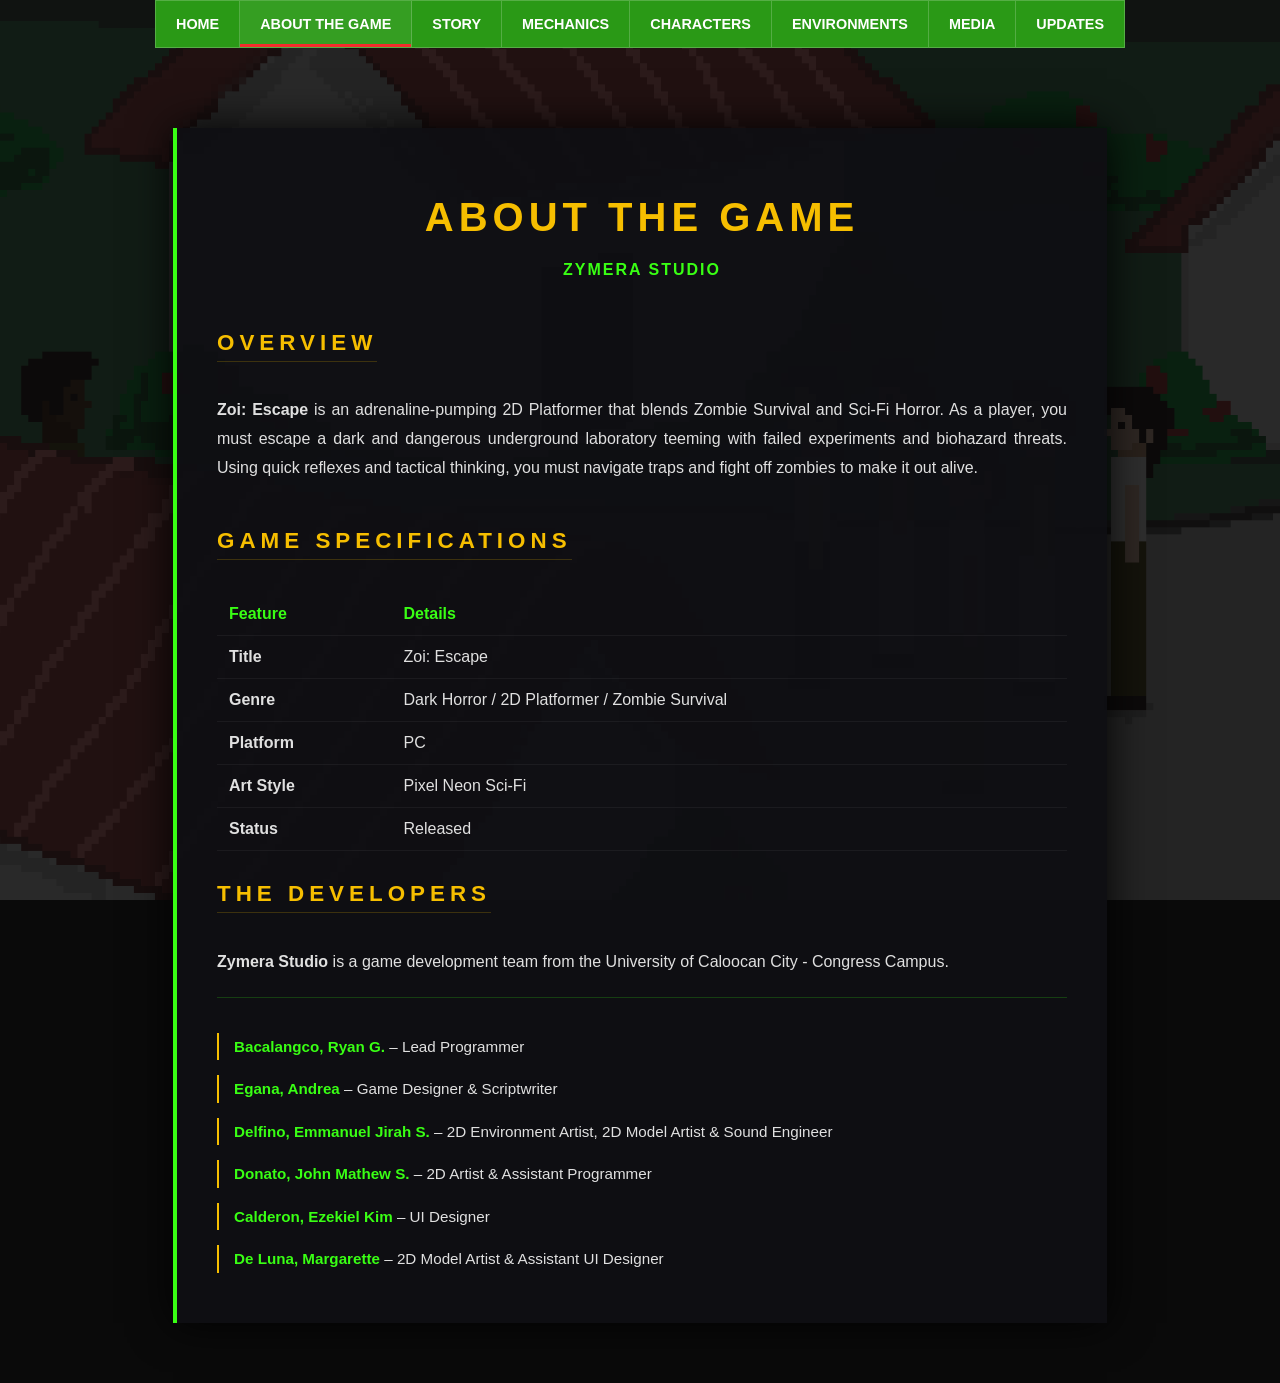
==== About.html @ 550c57ad "Add files via upload" ====
﻿<!DOCTYPE html>
<html lang="en">
<head>
    <meta charset="UTF-8">
    <meta name="viewport" content="width=device-width, initial-scale=1.0">
    <title>Zoi: Escape - About the Game</title>
    <link rel="stylesheet" href="assets/css/AboutStyle.css">
</head>
<body>

    <div class="bgimg"></div>

    <nav class="nav-container">
        <div class="nav-menu">
            <a href="Home.html" class="nav-button">Home</a>
            <a href="About.html" class="nav-button active">About the game</a>
            <a href="Story.html" class="nav-button">Story</a>
            <a href="Mechanics.html" class="nav-button">Mechanics</a>
            <a href="Characters.html" class="nav-button">Characters</a>
            <a href="Environments.html" class="nav-button">Environments</a>
            <a href="Media.html" class="nav-button">Media</a>
            <a href="Updates.html" class="nav-button">Updates</a>
        </div>
    </nav>

    <div class="content">
        <header>
            <h1>ABOUT THE GAME</h1>
            <p style="color: #39FF14; font-weight: bold; letter-spacing: 2px; text-align: center;">ZYMERA STUDIO</p>
        </header>

        <section>
            <h2>Overview</h2>
            <p>
                <strong>Zoi: Escape</strong> is an adrenaline-pumping 2D Platformer that blends Zombie Survival and Sci-Fi Horror.
                As a player, you must escape a dark and dangerous underground laboratory teeming with failed experiments and biohazard threats.
                Using quick reflexes and tactical thinking, you must navigate traps and fight off zombies to make it out alive.
            </p>
        </section>

        <section>
            <h2>Game Specifications</h2>
            <table class="specs">
                <tr>
                    <th>Feature</th>
                    <th>Details</th>
                </tr>
                <tr>
                    <td><strong>Title</strong></td>
                    <td>Zoi: Escape</td>
                </tr>
                <tr>
                    <td><strong>Genre</strong></td>
                    <td>Dark Horror / 2D Platformer / Zombie Survival</td>
                </tr>
                <tr>
                    <td><strong>Platform</strong></td>
                    <td>PC</td>
                </tr>
                <tr>
                    <td><strong>Art Style</strong></td>
                    <td>Pixel Neon Sci-Fi </td>
                </tr>
                <tr>
                    <td><strong>Status</strong></td>
                    <td>Released</td>
                </tr>
            </table>
        </section>

        <section>
            <h2>The Developers</h2>
            <p><strong>Zymera Studio</strong> is a game development team from the University of Caloocan City - Congress Campus.</p>

            <div class="devs">
                <p><strong>Bacalangco, Ryan G.</strong> – Lead Programmer</p>
                <p><strong>Egana, Andrea</strong> – Game Designer & Scriptwriter</p>
                <p><strong>Delfino, Emmanuel Jirah S.</strong> – 2D Environment Artist, 2D Model Artist & Sound Engineer</p>
                <p><strong>Donato, John Mathew S.</strong> – 2D Artist & Assistant Programmer</p>
                <p><strong>Calderon, Ezekiel Kim</strong> – UI Designer</p>
                <p><strong>De Luna, Margarette</strong> – 2D Model Artist & Assistant UI Designer</p>
            </div>
        </section>
    </div>

</body>
</html>
---- assets/css/AboutStyle.css ----
/* --- Global Styles of Story n Char --- */
body {
    margin: 0;
    padding: 0;
    display: flex;
    flex-direction: column;
    background-color: #0a0a0a;
    font-family: 'Roboto', 'Open Sans', sans-serif;
    color: #e0e0e0;
    justify-content: center;
    align-items: center;
    min-height: 100vh;
}

/* --- Background  --- */
.bgimg {
    position: fixed;
    top: 0;
    left: 0;
    width: 100%;
    height: 100%;
    background-image: url('../images/cut scene 1.png'); 
    background-size: cover;
    background-position: center;
    background-repeat: no-repeat;
    opacity: 0.15;
    z-index: -2;
}

/* --- Navigation Bar --- */
.nav-container {
    width: 100%;
    display: flex;
    justify-content: center;
    margin-bottom: 20px;
    z-index: 10;
}

.nav-menu {
    display: flex;
    flex-direction: row;
    background: #2a9916;
    border: 1px solid rgba(255, 255, 255, 0.2);
    padding: 0;
    overflow: hidden;
}

.nav-button {
    text-decoration: none;
    color: white;
    font-family: 'Roboto', 'Open Sans', sans-serif;
    font-size: 0.9rem;
    font-weight: bold;
    padding: 15px 20px;
    border-right: 1px solid rgba(255, 255, 255, 0.2);
    transition: all 0.3s ease;
    text-transform: uppercase;
    white-space: nowrap;
    display: inline-block;
}

.nav-button:last-child { 
    border-right: none; 
}

.nav-button:hover { 
    background: rgba(255, 255, 255, 0.1); 
    color: #ffbe30; 
}

.nav-button.active {
    background: rgba(255, 255, 255, 0.05);
    box-shadow: inset 0 -3px 0 rgb(245, 44, 44);
}

/* --- Main --- */
.content {
    background-color: rgba(15, 15, 20, 0.95);
    width: 85%;
    max-width: 850px;
    padding: 40px;
    border-left: 4px solid #39FF14;
    box-shadow: 0px 0px 40px rgba(0, 0, 0, 0.9);
    margin: 60px 20px;
    z-index: 1;
}

h1, h2 {
    font-family: 'Orbitron', sans-serif;
    color: #F6BE00;
    text-transform: uppercase;
    letter-spacing: 5px;
}

h1 {
    text-align: center;
    font-size: 2.5rem;
    margin-bottom: 5px;
}

h2 {
    font-size: 1.4rem;
    margin-top: 30px;
    border-bottom: 1px solid rgba(246, 190, 0, 0.2);
    display: inline-block;
    padding-bottom: 5px;
}

p {
    line-height: 1.8;
    text-align: justify;
    margin-bottom: 15px;
}

/* --- Tables n Listss --- */
.specs {
    width: 100%;
    border-collapse: collapse;
    margin-top: 15px;
}

.specs td, .specs th {
    text-align: left;
    padding: 12px;
    border-bottom: 1px solid rgba(255, 255, 255, 0.05);
}

.specs th {
    color: #39FF14;
}

.devs {
    margin-top: 20px;
    border-top: 1px solid rgba(57, 255, 20, 0.2);
    padding-top: 20px;
}

.devs p {
    font-size: 0.95rem;
    margin-bottom: 10px;
    text-align: left;
    border-left: 2px solid #F6BE00;
    padding-left: 15px;
}

.devs strong {
    color: #39FF14;
}

/* --- Character Pagee --- */
.status-header {
    color: #39FF14;
    font-family: 'Orbitron', sans-serif;
    font-size: 0.85rem;
    margin-bottom: 5px;
    text-transform: uppercase;
}

.section-divider {
    height: 2px;
    background: #39FF14;
    margin: 30px 0;
    opacity: 0.3;
}

.profile-wrapper {
    display: flex;
    gap: 25px;
    margin-top: 30px;
    align-items: flex-start;
}

.idle-sidebar {
    border: 2px solid #39FF14;
    background: #000;
    padding: 15px;
    width: 180px;
    text-align: center;
    box-shadow: 0px 0px 15px rgba(57, 255, 20, 0.2);
}

.idle-sidebar img {
    width: 100%;
    height: auto;
    image-rendering: pixelated;
}

.idle-label {
    display: block;
    margin-top: 10px;
    font-family: 'Orbitron', sans-serif;
    font-size: 0.75rem;
    color: #39FF14;
    letter-spacing: 1px;
}

.main-info {
    flex: 1;
    display: flex;
    flex-direction: column;
    gap: 20px;
}

.character-details {
    border: 1px solid rgba(57, 255, 20, 0.3);
    background: rgba(20, 20, 20, 0.6);
    padding: 25px;
}

.action-grid {
    display: grid;
    grid-template-columns: repeat(4, 1fr);
    gap: 15px;
}

.action-box {
    border: 2px solid #39FF14;
    background: #000;
    padding: 10px;
    display: flex;
    flex-direction: column;
    justify-content: center;
    align-items: center;
    transition: all 0.3s ease;
}

.action-box:hover {
    transform: translateY(-5px);
    border-color: #F6BE00;
    box-shadow: 0px 5px 15px rgba(246, 190, 0, 0.3);
}

.action-box img {
    width: 100%;
    height: auto;
    image-rendering: pixelated;
}

.action-label {
    margin-top: 8px;
    font-family: 'Orbitron', sans-serif;
    font-size: 0.7rem;
    color: #39FF14;
    text-transform: uppercase;
    letter-spacing: 1px;
}
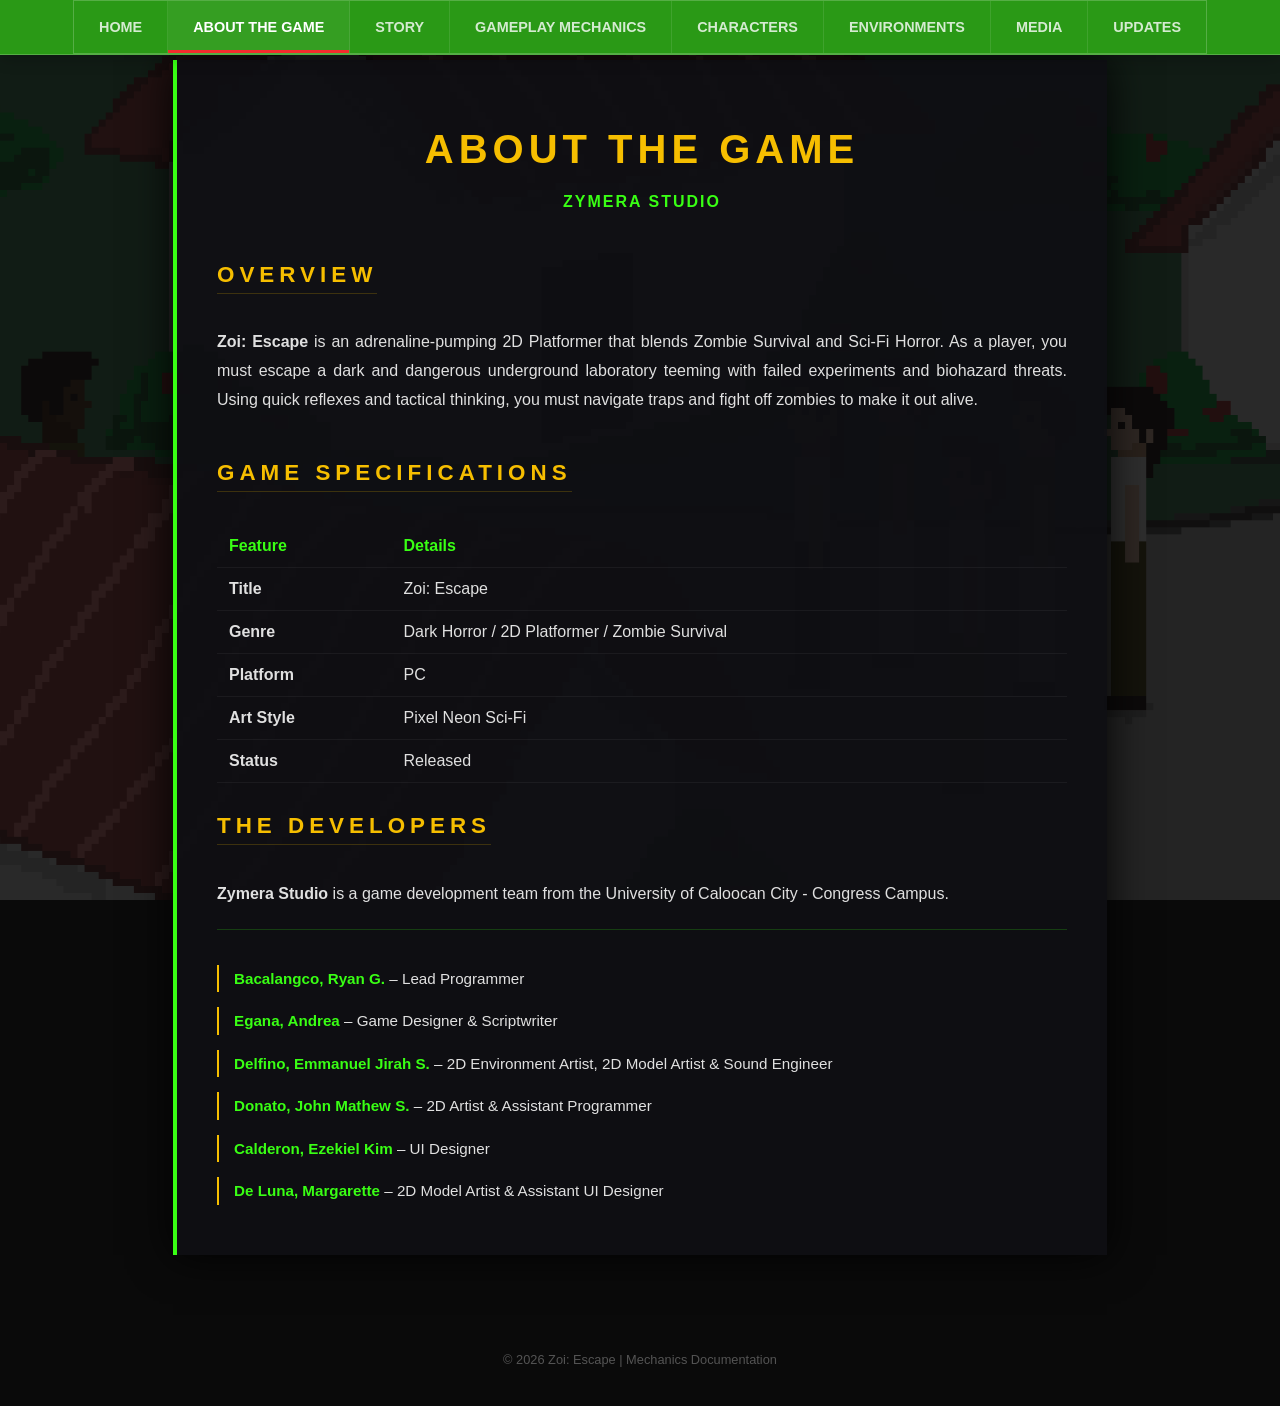
==== commit d87af0dc: "latest" ====
--- a/About.html
+++ b/About.html
@@ -3,7 +3,8 @@
 <head>
     <meta charset="UTF-8">
     <meta name="viewport" content="width=device-width, initial-scale=1.0">
-    <title>Zoi: Escape - About the Game</title>
+    <title>About the Game</title>
+    <link rel="icon" type="image/x-icon" href="assets/images/title.png">
     <link rel="stylesheet" href="assets/css/AboutStyle.css">
 </head>
 <body>
@@ -12,13 +13,13 @@
 
     <nav class="nav-container">
         <div class="nav-menu">
-            <a href="Home.html" class="nav-button">Home</a>
-            <a href="About.html" class="nav-button active">About the game</a>
-            <a href="Story.html" class="nav-button">Story</a>
-            <a href="Mechanics.html" class="nav-button">Mechanics</a>
-            <a href="Characters.html" class="nav-button">Characters</a>
-            <a href="Environments.html" class="nav-button">Environments</a>
-            <a href="Media.html" class="nav-button">Media</a>
+            <a href="index.html" class="nav-button">Home</a>
+            <a href="about.html" class="nav-button active">About the game</a>
+            <a href="story.html" class="nav-button">Story</a>
+            <a href="gameplaymechanics.html" class="nav-button"> Gameplay Mechanics</a>
+            <a href="characters.html" class="nav-button">Characters</a>
+            <a href="environments.html" class="nav-button">Environments</a>
+            <a href="media.html" class="nav-button">Media</a>
             <a href="Updates.html" class="nav-button">Updates</a>
         </div>
     </nav>
@@ -83,5 +84,9 @@
         </section>
     </div>
 
+     <footer class="footer-simple" style="text-align: center; padding: 20px; color: rgba(255,255,255,0.3); font-size: 0.8rem;">
+        <p>&copy; 2026 Zoi: Escape | Mechanics Documentation</p>
+    </footer>
+
 </body>
 </html>
--- a/assets/css/AboutStyle.css
+++ b/assets/css/AboutStyle.css
@@ -11,7 +11,6 @@
     align-items: center;
     min-height: 100vh;
 }
-
 /* --- Background  --- */
 .bgimg {
     position: fixed;
@@ -26,7 +25,6 @@
     opacity: 0.15;
     z-index: -2;
 }
-
 /* --- Navigation Bar --- */
 .nav-container {
     width: 100%;
@@ -35,7 +33,6 @@
     margin-bottom: 20px;
     z-index: 10;
 }
-
 .nav-menu {
     display: flex;
     flex-direction: row;
@@ -44,36 +41,71 @@
     padding: 0;
     overflow: hidden;
 }
-
+html {
+    scroll-behavior: smooth;
+}
+
+.nav-container {
+    width: 100%;
+    display: flex;
+    justify-content: center;
+    position: fixed;
+    top: 0;
+    left: 0;
+    z-index: 1000;
+    background: #2a9916; 
+    border-bottom: 1px solid rgba(255, 255, 255, 0.2);
+    box-shadow: 0 4px 15px rgba(0,0,0,0.2);
+}
+.nav-menu {
+    display: flex;
+    flex-direction: row;
+    background: transparent;
+    padding: 0;
+    list-style: none; 
+}
 .nav-button {
     text-decoration: none;
-    color: white;
-    font-family: 'Roboto', 'Open Sans', sans-serif;
+    color: rgba(255, 255, 255, 0.8);
+    font-family: 'Roboto', sans-serif;
     font-size: 0.9rem;
     font-weight: bold;
-    padding: 15px 20px;
-    border-right: 1px solid rgba(255, 255, 255, 0.2);
-    transition: all 0.3s ease;
-    text-transform: uppercase;
-    white-space: nowrap;
+    padding: 18px 25px; 
+    border-right: 1px solid rgba(255, 255, 255, 0.1);
+    text-transform: uppercase;
     display: inline-block;
-}
-
-.nav-button:last-child { 
-    border-right: none; 
-}
-
-.nav-button:hover { 
-    background: rgba(255, 255, 255, 0.1); 
-    color: #ffbe30; 
+    position: relative;
+    transition: color 0.3s ease, background-color 0.4s cubic-bezier(0.4, 0, 0.2, 1);
+}
+
+.nav-button:last-child {
+    border-right: none;
+}
+.nav-button:hover {
+    background: rgba(255, 255, 255, 0.1);
+    color: #ffbe30;
+}
+.nav-button::after {
+    content: '';
+    position: absolute;
+    bottom: 0;
+    left: 0;
+    width: 0;
+    height: 3px;
+    background: #ffbe30;
+    transition: width 0.3s cubic-bezier(0.4, 0, 0.2, 1);
+}
+
+.nav-button:hover::after {
+    width: 100%;
 }
 
 .nav-button.active {
     background: rgba(255, 255, 255, 0.05);
+    color: #ffffff;
     box-shadow: inset 0 -3px 0 rgb(245, 44, 44);
 }
-
-/* --- Main --- */
+/*--- AboutPage ---*/
 .content {
     background-color: rgba(15, 15, 20, 0.95);
     width: 85%;
@@ -112,29 +144,24 @@
     margin-bottom: 15px;
 }
 
-/* --- Tables n Listss --- */
 .specs {
     width: 100%;
     border-collapse: collapse;
     margin-top: 15px;
 }
-
 .specs td, .specs th {
     text-align: left;
     padding: 12px;
     border-bottom: 1px solid rgba(255, 255, 255, 0.05);
 }
-
 .specs th {
     color: #39FF14;
 }
-
 .devs {
     margin-top: 20px;
     border-top: 1px solid rgba(57, 255, 20, 0.2);
     padding-top: 20px;
 }
-
 .devs p {
     font-size: 0.95rem;
     margin-bottom: 10px;
@@ -142,11 +169,9 @@
     border-left: 2px solid #F6BE00;
     padding-left: 15px;
 }
-
 .devs strong {
     color: #39FF14;
 }
-
 /* --- Character Pagee --- */
 .status-header {
     color: #39FF14;
@@ -155,21 +180,18 @@
     margin-bottom: 5px;
     text-transform: uppercase;
 }
-
 .section-divider {
     height: 2px;
     background: #39FF14;
     margin: 30px 0;
     opacity: 0.3;
 }
-
 .profile-wrapper {
     display: flex;
     gap: 25px;
     margin-top: 30px;
     align-items: flex-start;
 }
-
 .idle-sidebar {
     border: 2px solid #39FF14;
     background: #000;
@@ -178,13 +200,11 @@
     text-align: center;
     box-shadow: 0px 0px 15px rgba(57, 255, 20, 0.2);
 }
-
 .idle-sidebar img {
     width: 100%;
     height: auto;
     image-rendering: pixelated;
 }
-
 .idle-label {
     display: block;
     margin-top: 10px;
@@ -193,26 +213,22 @@
     color: #39FF14;
     letter-spacing: 1px;
 }
-
 .main-info {
     flex: 1;
     display: flex;
     flex-direction: column;
     gap: 20px;
 }
-
 .character-details {
     border: 1px solid rgba(57, 255, 20, 0.3);
     background: rgba(20, 20, 20, 0.6);
     padding: 25px;
 }
-
 .action-grid {
     display: grid;
     grid-template-columns: repeat(4, 1fr);
     gap: 15px;
 }
-
 .action-box {
     border: 2px solid #39FF14;
     background: #000;
@@ -223,19 +239,16 @@
     align-items: center;
     transition: all 0.3s ease;
 }
-
 .action-box:hover {
     transform: translateY(-5px);
     border-color: #F6BE00;
     box-shadow: 0px 5px 15px rgba(246, 190, 0, 0.3);
 }
-
 .action-box img {
     width: 100%;
     height: auto;
     image-rendering: pixelated;
 }
-
 .action-label {
     margin-top: 8px;
     font-family: 'Orbitron', sans-serif;
@@ -243,4 +256,215 @@
     color: #39FF14;
     text-transform: uppercase;
     letter-spacing: 1px;
-}+}
+/* --- GameplayMechanics Pagee --- */
+.mechanics-archive {
+    border-left: 4px solid #39FF14; 
+    margin: 100px 20px 60px 20px; 
+    padding: 60px 40px;
+    max-width: 950px;
+    background: rgba(15, 15, 20, 0.95);
+    font-family: 'Roboto', sans-serif;
+    color: #e0e0e0;
+    box-shadow: 0px 0px 40px rgba(0, 0, 0, 0.9);
+    z-index: 1;
+}
+
+.status-header {
+    font-family: 'Orbitron', sans-serif;
+    color: #F6BE00; 
+    letter-spacing: 5px;
+    text-transform: uppercase;
+    text-align: center;
+    font-size: 2.5rem;
+    margin-bottom: 30px;
+    border-bottom: 2px solid rgba(57, 255, 20, 0.3);
+    padding-bottom: 10px;
+}
+
+.intro-text {
+    font-style: italic;
+    margin-bottom: 30px;
+    color: #bbb;
+    line-height: 1.8;
+    text-align: justify;
+}
+
+.action-grid {
+    display: grid;
+    grid-template-columns: repeat(auto-fit, minmax(200px, 1fr));
+    gap: 20px;
+    margin-top: 25px;
+}
+
+.action-box {
+    border: 2px solid #39FF14; 
+    padding: 20px;
+    background: #000;
+    transition: all 0.3s ease;
+    text-align: center;
+}
+
+.action-box:hover {
+    transform: translateY(-5px);
+    border-color: #F6BE00;
+    box-shadow: 0px 5px 15px rgba(246, 190, 0, 0.3);
+}
+
+.action-label {
+    font-family: 'Orbitron', sans-serif;
+    color: #F6BE00; 
+    font-size: 0.9rem;
+    letter-spacing: 2px;
+    margin-bottom: 10px;
+    text-transform: uppercase;
+}
+
+.action-box p {
+    font-size: 0.85rem;
+    line-height: 1.5;
+    color: #e0e0e0;
+    margin: 0;
+}
+
+.section-divider {
+    height: 2px;
+    background: #39FF14; 
+    margin: 30px 0;
+    opacity: 0.3;
+}
+
+.character-details {
+    border: 1px solid rgba(57, 255, 20, 0.3);
+    background: rgba(20, 20, 20, 0.6);
+    padding: 25px;
+}
+
+.character-details h2 {
+    font-family: 'Orbitron', sans-serif;
+    color: #39FF14; 
+    font-size: 1.4rem;
+    margin-top: 0;
+    border-bottom: 1px solid rgba(246, 190, 0, 0.2);
+    display: inline-block;
+    padding-bottom: 5px;
+    letter-spacing: 5px;
+}
+.mechanics-list {
+    list-style: none;
+    padding: 0;
+    margin-top: 20px;
+}
+.mechanics-list li {
+    margin-bottom: 10px;
+    padding-left: 30px;
+    position: relative;
+    border-bottom: 1px solid rgba(255, 255, 255, 0.05);
+    padding-bottom: 10px;
+}
+.mechanics-list li::before {
+    content: ">>";
+    position: absolute;
+}
+/* --- EnvironmentStylesPage --- */
+.content.fade-in {
+    background-color: rgba(15, 15, 20, 0.95);
+    width: 85%;
+    max-width: 950px;
+    padding: 60px 40px;
+    border-left: 4px solid #39FF14;
+    box-shadow: 0px 0px 40px rgba(0, 0, 0, 0.9);
+    margin: 100px auto 60px auto;
+    z-index: 1;
+    position: relative;
+}
+.status-header {
+    font-family: 'Orbitron', sans-serif;
+    color: #F6BE00;
+    letter-spacing: 5px;
+    text-transform: uppercase;
+    font-size: 2.2rem;
+    margin-bottom: 20px;
+    text-align: center;
+}
+.intro-text {
+    line-height: 1.8;
+    text-align: center;
+    margin-bottom: 40px;
+    color: #e0e0e0;
+    font-style: italic;
+    opacity: 0.8;
+}
+.character-details {
+    border: 1px solid rgba(57, 255, 20, 0.3);
+    background: rgba(20, 20, 20, 0.6);
+    padding: 30px;
+    margin-bottom: 50px;
+    transition: transform 0.3s ease, border-color 0.3s ease;
+}
+.profile-wrapper {
+    display: flex;
+    flex-direction: column; 
+    align-items: center;    
+    gap: 25px;
+    margin-top: 10px;
+}
+.idle-sidebar {
+    border: 2px solid #39FF14;
+    background: #000;
+    padding: 10px;
+    width: 100%;            
+    max-width: 850px;
+    text-align: center;
+}
+.idle-sidebar img {
+    width: 100%;
+    height: auto;
+    image-rendering: pixelated;
+    border-bottom: 1px solid rgba(255, 255, 255, 0.1);
+}
+.idle-label {
+    display: block;
+    margin-top: 10px;
+    font-family: 'Orbitron', sans-serif;
+    font-size: 0.9rem;
+    letter-spacing: 2px;
+}
+.main-info {
+    width: 100%;
+    text-align: center;
+}
+.main-info h2 {
+    font-family: 'Orbitron', sans-serif;
+    font-size: 1.8rem;
+    margin-bottom: 15px;
+    letter-spacing: 3px;
+    display: inline-block;
+    padding-bottom: 5px;
+}
+.main-info p {
+    line-height: 1.8;
+    font-size: 1rem;
+    color: #ccc;
+    max-width: 800px;
+    margin: 0 auto;
+}
+/* Stage1 Color*/
+.stage-1 { border-color: rgba(57, 255, 20, 0.4); }
+.stage-1 .idle-sidebar { border-color: #39FF14; box-shadow: 0px 0px 15px rgba(57, 255, 20, 0.2); }
+.stage-1 .idle-label, .stage-1 h2 { color: #39FF14; }
+
+/* Stage2 Color */
+.stage-2 { border-color: rgba(245, 44, 44, 0.4); }
+.stage-2 .idle-sidebar { border-color: #f52c2c; box-shadow: 0px 0px 15px rgba(245, 44, 44, 0.2); }
+.stage-2 .idle-label, .stage-2 h2 { color: #f52c2c; }
+
+/* Stage3 COlor */
+.stage-3 { border-color: rgba(246, 190, 0, 0.4); }
+.stage-3 .idle-sidebar { border-color: #F6BE00; box-shadow: 0px 0px 15px rgba(246, 190, 0, 0.2); }
+.stage-3 .idle-label, .stage-3 h2 { color: #F6BE00; }
+
+/* Stage4 Color*/
+.stage-4 { border-color: rgba(147, 112, 219, 0.4); }
+.stage-4 .idle-sidebar { border-color: #9370DB; box-shadow: 0px 0px 15px rgba(147, 112, 219, 0.2); }
+.stage-4 .idle-label, .stage-4 h2 { color: #9370DB; }
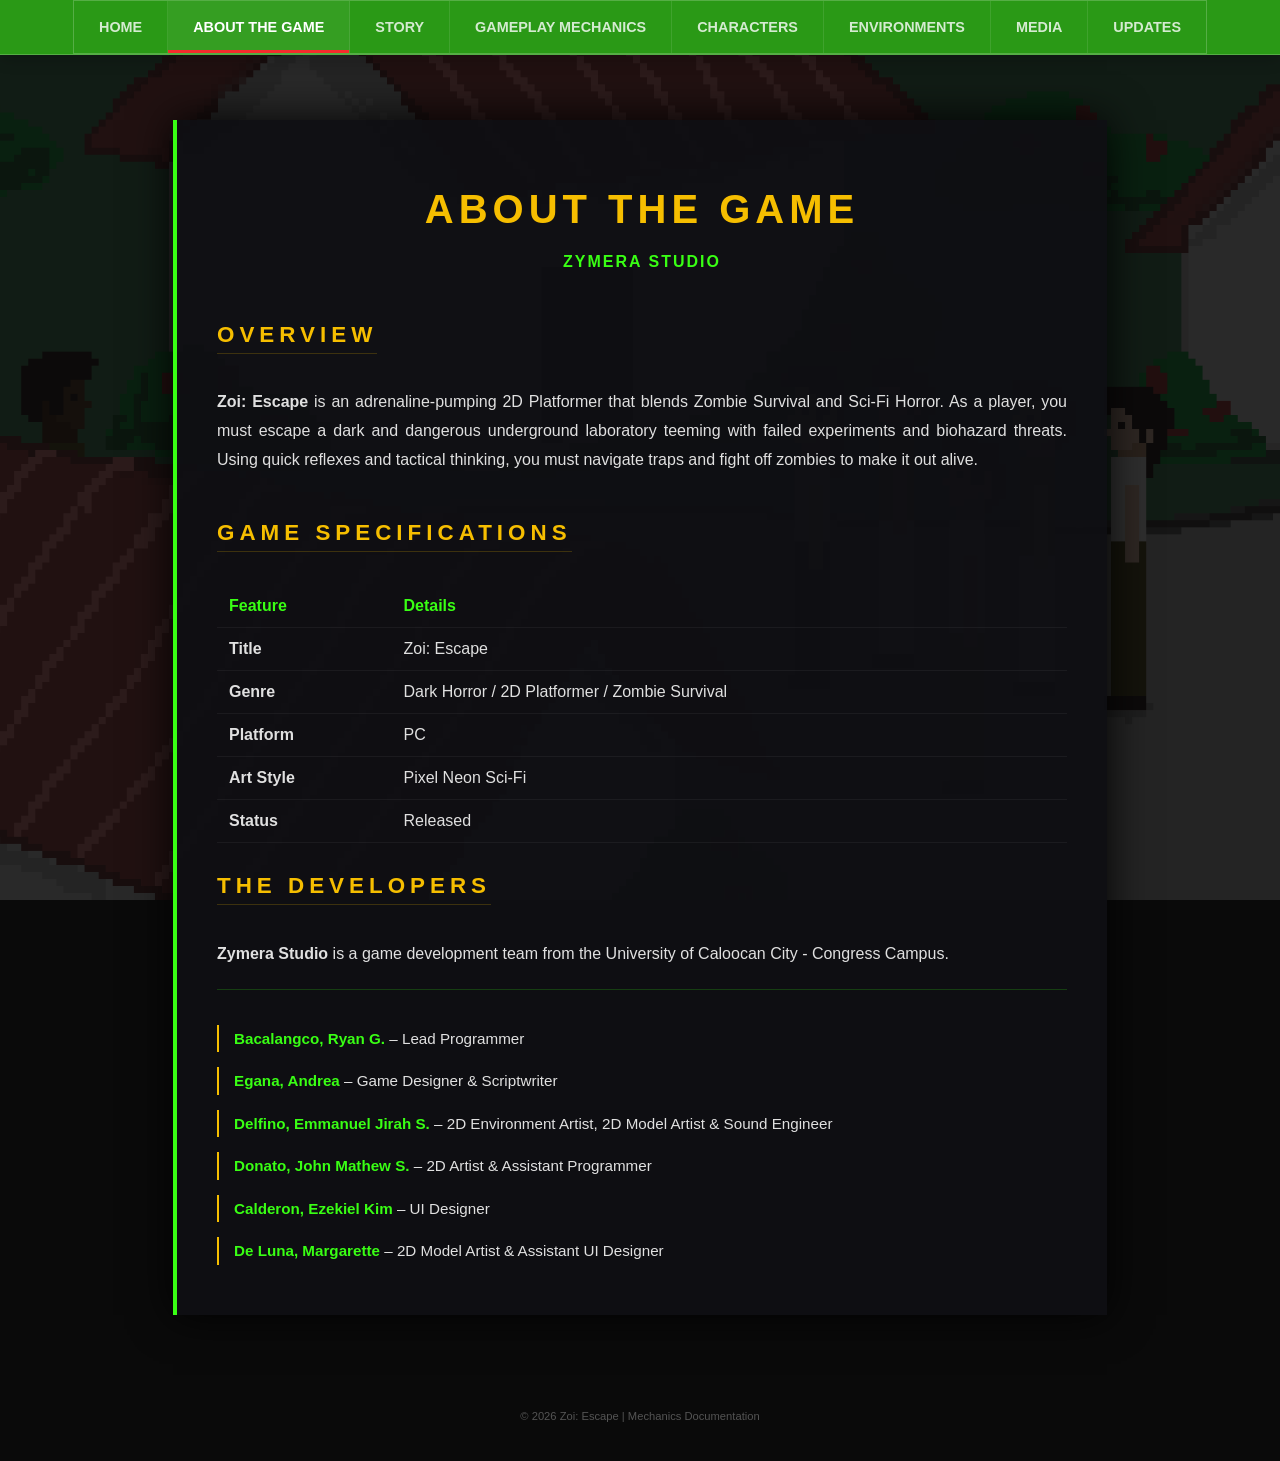
==== commit e15dc260: "for_deployment" ====
--- a/About.html
+++ b/About.html
@@ -5,7 +5,9 @@
     <meta name="viewport" content="width=device-width, initial-scale=1.0">
     <title>About the Game</title>
     <link rel="icon" type="image/x-icon" href="assets/images/title.png">
-    <link rel="stylesheet" href="assets/css/AboutStyle.css">
+    <link rel="icon" type="image/x-icon" href="https://raw.githubusercontent.com/mthwXXVI/ZoiEscapeWeb/For_JM/assets/images/title.png">
+    <link rel="stylesheet" href="assets/css/about_style.css">
+    <link rel="stylesheet" href="https://raw.githubusercontent.com/mthwXXVI/ZoiEscapeWeb/For_JM/assets/css/about_style.css">
 </head>
 <body>
 
--- a/assets/css/about_style.css
+++ b/assets/css/about_style.css
@@ -0,0 +1,583 @@
+/* --- Global Styles of Story n Char --- */
+body {
+    margin: 0;
+    padding: 0;
+    display: flex;
+    flex-direction: column;
+    background-color: #0a0a0a;
+    font-family: 'Roboto', 'Open Sans', sans-serif;
+    color: #e0e0e0;
+    justify-content: center;
+    align-items: center;
+    min-height: 100vh;
+}
+/* --- Background  --- */
+.bgimg {
+    position: fixed;
+    top: 0;
+    left: 0;
+    width: 100%;
+    height: 100%;
+    background-image: url('https://raw.githubusercontent.com/mthwXXVI/ZoiEscapeWeb/main/assets/images/cut scene 1.png');
+    background-image: url('../images/cut scene 1.png');
+    background-size: cover;
+    background-position: center;
+    background-repeat: no-repeat;
+    opacity: 0.15;
+    z-index: -2;
+}
+/* --- Navigation Bar --- */
+.nav-container {
+    width: 100%;
+    display: flex;
+    justify-content: center;
+    margin-bottom: 20px;
+    z-index: 10;
+}
+.nav-menu {
+    display: flex;
+    flex-direction: row;
+    background: #2a9916;
+    border: 1px solid rgba(255, 255, 255, 0.2);
+    padding: 0;
+    overflow: hidden;
+}
+html {
+    scroll-behavior: smooth;
+}
+
+.nav-container {
+    width: 100%;
+    display: flex;
+    justify-content: center;
+    position: fixed;
+    top: 0;
+    left: 0;
+    z-index: 1000;
+    background: #2a9916; 
+    border-bottom: 1px solid rgba(255, 255, 255, 0.2);
+    box-shadow: 0 4px 15px rgba(0,0,0,0.2);
+}
+.nav-menu {
+    display: flex;
+    flex-direction: row;
+    background: transparent;
+    padding: 0;
+    list-style: none; 
+}
+.nav-button {
+    text-decoration: none;
+    color: rgba(255, 255, 255, 0.8);
+    font-family: 'Roboto', sans-serif;
+    font-size: 0.9rem;
+    font-weight: bold;
+    padding: 18px 25px; 
+    border-right: 1px solid rgba(255, 255, 255, 0.1);
+    text-transform: uppercase;
+    display: inline-block;
+    position: relative;
+    transition: color 0.3s ease, background-color 0.4s cubic-bezier(0.4, 0, 0.2, 1);
+}
+
+.nav-button:last-child {
+    border-right: none;
+}
+.nav-button:hover {
+    background: rgba(255, 255, 255, 0.1);
+    color: #ffbe30;
+}
+.nav-button::after {
+    content: '';
+    position: absolute;
+    bottom: 0;
+    left: 0;
+    width: 0;
+    height: 3px;
+    background: #ffbe30;
+    transition: width 0.3s cubic-bezier(0.4, 0, 0.2, 1);
+}
+
+.nav-button:hover::after {
+    width: 100%;
+}
+
+.nav-button.active {
+    background: rgba(255, 255, 255, 0.05);
+    color: #ffffff;
+    box-shadow: inset 0 -3px 0 rgb(245, 44, 44);
+}
+/*--- AboutPage ---*/
+.content {
+    background-color: rgba(15, 15, 20, 0.95);
+    width: 85%;
+    max-width: 850px;
+    padding: 40px;
+    border-left: 4px solid #39FF14;
+    box-shadow: 0px 0px 40px rgba(0, 0, 0, 0.9);
+    margin: 120px 20px 60px 20px;
+    z-index: 1;
+
+    animation: fadeInPage 1.2s ease-out forwards;
+}
+
+h1, h2 {
+    font-family: 'Orbitron', sans-serif;
+    color: #F6BE00;
+    text-transform: uppercase;
+    letter-spacing: 5px;
+}
+
+h1 {
+    text-align: center;
+    font-size: 2.5rem;
+    margin-bottom: 5px;
+}
+
+h2 {
+    font-size: 1.4rem;
+    margin-top: 30px;
+    border-bottom: 1px solid rgba(246, 190, 0, 0.2);
+    display: inline-block;
+    padding-bottom: 5px;
+}
+
+p {
+    line-height: 1.8;
+    text-align: justify;
+    margin-bottom: 15px;
+}
+
+.specs {
+    width: 100%;
+    border-collapse: collapse;
+    margin-top: 15px;
+}
+.specs td, .specs th {
+    text-align: left;
+    padding: 12px;
+    border-bottom: 1px solid rgba(255, 255, 255, 0.05);
+}
+.specs th {
+    color: #39FF14;
+}
+.devs {
+    margin-top: 20px;
+    border-top: 1px solid rgba(57, 255, 20, 0.2);
+    padding-top: 20px;
+}
+.devs p {
+    font-size: 0.95rem;
+    margin-bottom: 10px;
+    text-align: left;
+    border-left: 2px solid #F6BE00;
+    padding-left: 15px;
+}
+.devs strong {
+    color: #39FF14;
+}
+/* --- Character Pagee --- */
+.status-header {
+    color: #39FF14;
+    font-family: 'Orbitron', sans-serif;
+    font-size: 0.85rem;
+    margin-bottom: 5px;
+    text-transform: uppercase;
+}
+.section-divider {
+    height: 2px;
+    background: #39FF14;
+    margin: 30px 0;
+    opacity: 0.3;
+}
+.profile-wrapper {
+    display: flex;
+    gap: 25px;
+    margin-top: 30px;
+    align-items: flex-start;
+    animation: fadeInPage 1.2s ease-out forwards;
+}
+.idle-sidebar {
+    border: 2px solid #39FF14;
+    background: #000;
+    padding: 15px;
+    width: 180px;
+    text-align: center;
+    box-shadow: 0px 0px 15px rgba(57, 255, 20, 0.2);
+}
+.idle-sidebar img {
+    width: 100%;
+    height: auto;
+    image-rendering: pixelated;
+}
+.idle-label {
+    display: block;
+    margin-top: 10px;
+    font-family: 'Orbitron', sans-serif;
+    font-size: 0.75rem;
+    color: #39FF14;
+    letter-spacing: 1px;
+}
+.main-info {
+    flex: 1;
+    display: flex;
+    flex-direction: column;
+    gap: 20px;
+}
+.character-details {
+    border: 1px solid rgba(57, 255, 20, 0.3);
+    background: rgba(20, 20, 20, 0.6);
+    padding: 25px;
+}
+.action-grid {
+    display: grid;
+    grid-template-columns: repeat(4, 1fr);
+    gap: 15px;
+}
+.action-box {
+    border: 2px solid #39FF14;
+    background: #000;
+    padding: 10px;
+    display: flex;
+    flex-direction: column;
+    justify-content: center;
+    align-items: center;
+    transition: all 0.3s ease;
+}
+.action-box:hover {
+    transform: translateY(-5px);
+    border-color: #F6BE00;
+    box-shadow: 0px 5px 15px rgba(246, 190, 0, 0.3);
+}
+.action-box img {
+    width: 100%;
+    height: auto;
+    image-rendering: pixelated;
+}
+.action-label {
+    margin-top: 8px;
+    font-family: 'Orbitron', sans-serif;
+    font-size: 0.7rem;
+    color: #39FF14;
+    text-transform: uppercase;
+    letter-spacing: 1px;
+}
+/* --- GameplayMechanics Pagee --- */
+.mechanics-archive {
+    border-left: 4px solid #39FF14; 
+    margin: 120px 20px 60px 20px; 
+    padding: 60px 40px;
+    max-width: 950px;
+    background: rgba(15, 15, 20, 0.95);
+    font-family: 'Roboto', sans-serif;
+    color: #e0e0e0;
+    box-shadow: 0px 0px 40px rgba(0, 0, 0, 0.9);
+    z-index: 1;
+    animation: fadeInPage 1.2s ease-out forwards;
+}
+
+.status-header {
+    font-family: 'Orbitron', sans-serif;
+    color: #F6BE00; 
+    letter-spacing: 5px;
+    text-transform: uppercase;
+    text-align: center;
+    font-size: 2.5rem;
+    margin-bottom: 30px;
+    border-bottom: 2px solid rgba(57, 255, 20, 0.3);
+    padding-bottom: 10px;
+}
+
+.intro-text {
+    font-style: italic;
+    margin-bottom: 30px;
+    color: #bbb;
+    line-height: 1.8;
+    text-align: justify;
+}
+
+.action-grid {
+    display: grid;
+    grid-template-columns: repeat(auto-fit, minmax(200px, 1fr));
+    gap: 20px;
+    margin-top: 25px;
+}
+
+.action-box {
+    border: 2px solid #39FF14; 
+    padding: 20px;
+    background: #000;
+    transition: all 0.3s ease;
+    text-align: center;
+}
+
+.action-box:hover {
+    transform: translateY(-5px);
+    border-color: #F6BE00;
+    box-shadow: 0px 5px 15px rgba(246, 190, 0, 0.3);
+}
+
+.action-label {
+    font-family: 'Orbitron', sans-serif;
+    color: #F6BE00; 
+    font-size: 0.9rem;
+    letter-spacing: 2px;
+    margin-bottom: 10px;
+    text-transform: uppercase;
+}
+
+.action-box p {
+    font-size: 0.85rem;
+    line-height: 1.5;
+    color: #e0e0e0;
+    margin: 0;
+}
+
+.section-divider {
+    height: 2px;
+    background: #39FF14; 
+    margin: 30px 0;
+    opacity: 0.3;
+}
+
+.character-details {
+    border: 1px solid rgba(57, 255, 20, 0.3);
+    background: rgba(20, 20, 20, 0.6);
+    padding: 25px;
+}
+
+.character-details h2 {
+    font-family: 'Orbitron', sans-serif;
+    color: #39FF14; 
+    font-size: 1.4rem;
+    margin-top: 0;
+    border-bottom: 1px solid rgba(246, 190, 0, 0.2);
+    display: inline-block;
+    padding-bottom: 5px;
+    letter-spacing: 5px;
+}
+.mechanics-list {
+    list-style: none;
+    padding: 0;
+    margin-top: 20px;
+}
+.mechanics-list li {
+    margin-bottom: 10px;
+    padding-left: 30px;
+    position: relative;
+    border-bottom: 1px solid rgba(255, 255, 255, 0.05);
+    padding-bottom: 10px;
+}
+.mechanics-list li::before {
+    content: ">>";
+    position: absolute;
+}
+/* --- EnvironmentStylesPage --- */
+.content.fade-in {
+    background-color: rgba(15, 15, 20, 0.95);
+    width: 85%;
+    max-width: 950px;
+    padding: 60px 40px;
+    border-left: 4px solid #39FF14;
+    box-shadow: 0px 0px 40px rgba(0, 0, 0, 0.9);
+    margin: 120px auto 60px auto;
+    z-index: 1;
+    position: relative;
+    animation: fadeInPage 1.2s ease-out forwards;
+}
+.status-header {
+    font-family: 'Orbitron', sans-serif;
+    color: #F6BE00;
+    letter-spacing: 5px;
+    text-transform: uppercase;
+    font-size: 2.2rem;
+    margin-bottom: 20px;
+    text-align: center;
+}
+.intro-text {
+    line-height: 1.8;
+    text-align: center;
+    margin-bottom: 40px;
+    color: #e0e0e0;
+    font-style: italic;
+    opacity: 0.8;
+}
+.character-details {
+    border: 1px solid rgba(57, 255, 20, 0.3);
+    background: rgba(20, 20, 20, 0.6);
+    padding: 30px;
+    margin-bottom: 50px;
+    transition: transform 0.3s ease, border-color 0.3s ease;
+}
+.profile-wrapper {
+    display: flex;
+    flex-direction: column; 
+    align-items: center;    
+    gap: 25px;
+    margin-top: 10px;
+}
+.idle-sidebar {
+    border: 2px solid #39FF14;
+    background: #000;
+    padding: 10px;
+    width: 100%;            
+    max-width: 850px;
+    text-align: center;
+}
+.idle-sidebar img {
+    width: 100%;
+    height: auto;
+    image-rendering: pixelated;
+    border-bottom: 1px solid rgba(255, 255, 255, 0.1);
+}
+.idle-label {
+    display: block;
+    margin-top: 10px;
+    font-family: 'Orbitron', sans-serif;
+    font-size: 0.9rem;
+    letter-spacing: 2px;
+}
+.main-info {
+    width: 100%;
+    text-align: center;
+}
+.main-info h2 {
+    font-family: 'Orbitron', sans-serif;
+    font-size: 1.8rem;
+    margin-bottom: 15px;
+    letter-spacing: 3px;
+    display: inline-block;
+    padding-bottom: 5px;
+}
+.main-info p {
+    line-height: 1.8;
+    font-size: 1rem;
+    color: #ccc;
+    max-width: 800px;
+    margin: 0 auto;
+}
+/* Stage1 Color*/
+.stage-1 { border-color: rgba(57, 255, 20, 0.4); }
+.stage-1 .idle-sidebar { border-color: #39FF14; box-shadow: 0px 0px 15px rgba(57, 255, 20, 0.2); }
+.stage-1 .idle-label, .stage-1 h2 { color: #39FF14; }
+
+/* Stage2 Color */
+.stage-2 { border-color: rgba(245, 44, 44, 0.4); }
+.stage-2 .idle-sidebar { border-color: #f52c2c; box-shadow: 0px 0px 15px rgba(245, 44, 44, 0.2); }
+.stage-2 .idle-label, .stage-2 h2 { color: #f52c2c; }
+
+/* Stage3 COlor */
+.stage-3 { border-color: rgba(246, 190, 0, 0.4); }
+.stage-3 .idle-sidebar { border-color: #F6BE00; box-shadow: 0px 0px 15px rgba(246, 190, 0, 0.2); }
+.stage-3 .idle-label, .stage-3 h2 { color: #F6BE00; }
+
+/* Stage4 Color*/
+.stage-4 { border-color: rgba(147, 112, 219, 0.4); }
+.stage-4 .idle-sidebar { border-color: #9370DB; box-shadow: 0px 0px 15px rgba(147, 112, 219, 0.2); }
+.stage-4 .idle-label, .stage-4 h2 { color: #9370DB; }
+.media-gallery {
+    display: grid;
+    grid-template-columns: repeat(auto-fill, minmax(320px, 1fr));
+    gap: 25px;
+    margin-top: 20px;
+    animation: fadeInPage 1.2s ease-out forwards;
+}
+
+.media-item {
+    background: rgba(20, 20, 20, 0.6);
+    border: 1px solid rgba(57, 255, 20, 0.3);
+    padding: 15px;
+    position: relative;
+    overflow: hidden;
+    transition: transform 0.3s ease, border-color 0.3s ease, box-shadow 0.3s ease;
+    cursor: pointer;
+}
+
+.media-item img {
+    width: 100%;
+    height: 250px;
+    display: block;
+    object-fit: cover;
+    image-rendering: auto; 
+    filter: grayscale(30%) brightness(0.8);
+    transition: all 0.5s ease;
+    border-bottom: 1px solid rgba(255, 255, 255, 0.1);
+}
+
+.media-item:hover {
+    transform: translateY(-10px);
+    border-color: #F6BE00;
+    box-shadow: 0px 10px 30px rgba(0, 0, 0, 0.8);
+}
+
+.media-item:hover img {
+    filter: grayscale(0%) brightness(1.1);
+}
+
+.media-overlay {
+    position: absolute;
+    bottom: 0;
+    left: 0;
+    width: 100%;
+    background: linear-gradient(transparent, rgba(0, 0, 0, 0.9));
+    padding: 15px;
+    opacity: 0;
+    transition: opacity 0.3s ease;
+    text-align: left;
+}
+
+.media-item:hover .media-overlay {
+    opacity: 1;
+}
+
+.file-id {
+    font-family: 'Orbitron', sans-serif;
+    color: #F6BE00;
+    font-size: 0.75rem;
+    letter-spacing: 2px;
+    text-transform: uppercase;
+    border-left: 2px solid #F6BE00;
+    padding-left: 10px;
+}
+
+
+.footer-simple p {
+    font-family: 'Orbitron', sans-serif;
+    font-size: 0.7rem;
+    color: rgba(255, 255, 255, 0.3);
+    text-align: center; 
+}
+
+
+.fade-in {
+    animation: fadeInPage 1.2s ease-out forwards;
+}
+
+@keyframes fadeInPage {
+    from { 
+        opacity: 0; 
+        transform: translateY(20px); 
+    }
+    to { 
+        opacity: 1; 
+        transform: translateY(0); 
+    }
+}
+
+.idle-sidebar img + img, 
+.action-box img + img {
+    display: none;
+}
+
+.media-item .src-github {
+    display: none !important;
+}
+
+.media-item .src-local {
+    display: block;
+    width: 100%;
+    height: auto;
+}
+.media-item {
+    position: relative;
+    overflow: hidden;
+}
